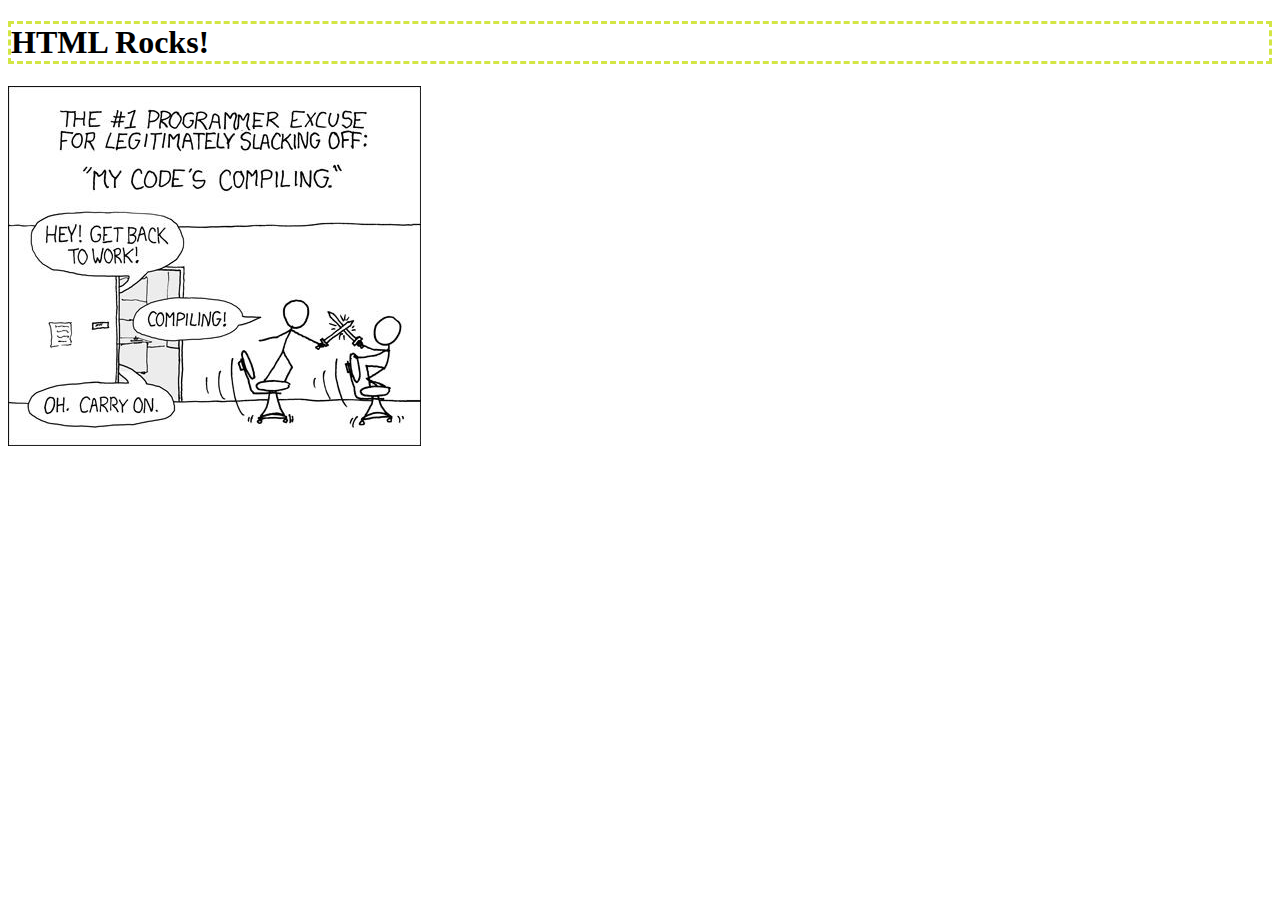
==== index.html @ 3ac5bd4d "Initial commit" ====
<!doctype html>
<html>

<head>
  <meta charset="utf-8">
  <title>Hello World!</title>
  <meta name="description" content="">
  <meta name="viewport" content="width=device-width, initial-scale=1">
  <link rel="stylesheet" href="css/style.css">
</head>

<body>
  <h1>HTML Rocks!</h1>
  <img src="img/compile.jpeg">
  <script type="module" src="js/main.js"></script>
</body>

</html>
---- css/style.css ----
h1{
  border-color: #d3e644;
  border-style: dashed;
}
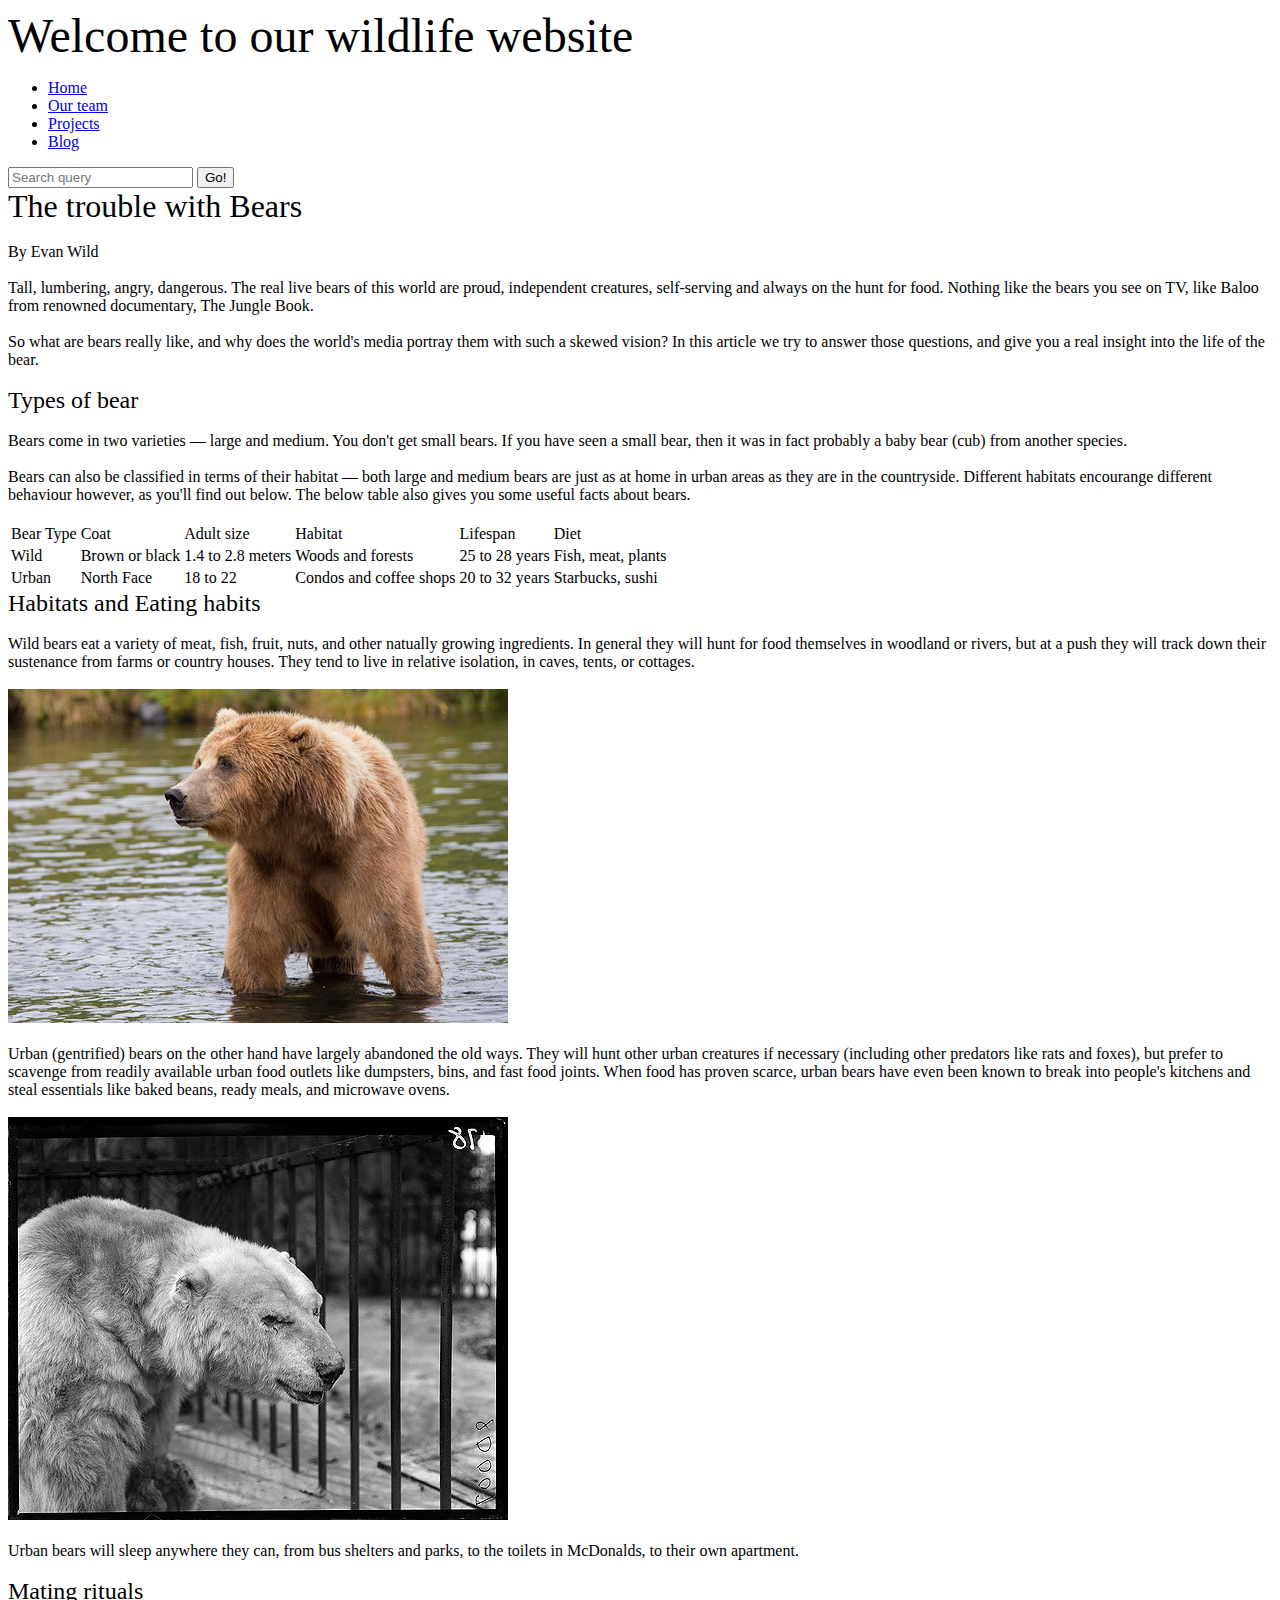
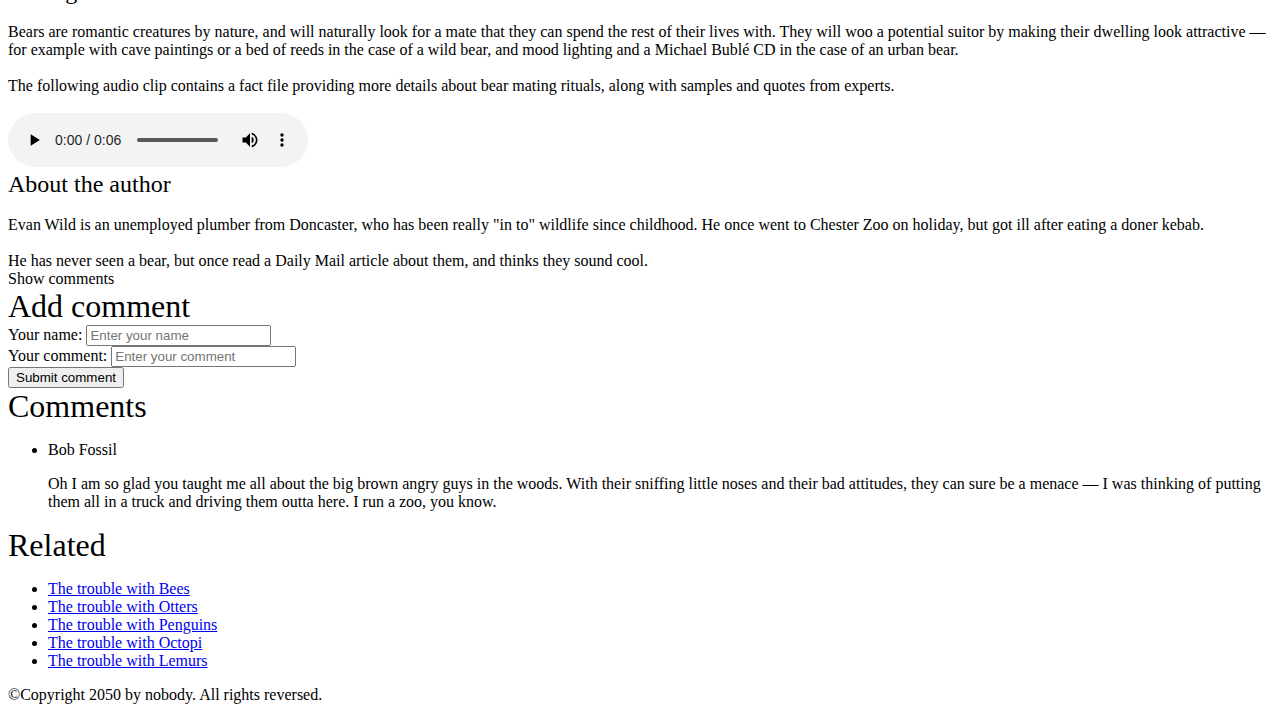
==== commit b1a04d30: "Include files + remove useless one" ====
--- a/index.html
+++ b/index.html
@@ -1,18 +1,174 @@
-<!doctype html>
+<!DOCTYPE html>
 <html>
+  <head>
+    <meta charset="utf-8">
 
-<head>
-  <meta charset="utf-8">
-  <title>Hello World!</title>
-  <meta name="description" content="">
-  <meta name="viewport" content="width=device-width, initial-scale=1">
-  <link rel="stylesheet" href="css/style.css">
-</head>
+    <title>Accessibility assessment</title>
+    <link href="https://fonts.googleapis.com/css?family=Open+Sans+Condensed:300|Sonsie+One" rel="stylesheet" type="text/css">
+    <link rel="stylesheet" href="style.css">
 
-<body>
-  <h1>HTML Rocks!</h1>
-  <img src="img/compile.jpeg">
-  <script type="module" src="js/main.js"></script>
-</body>
+    <!-- the below three lines are a fix to get HTML5 semantic elements working in old versions of Internet Explorer-->
+    <!--[if lt IE 9]>
+      <script src="http://html5shiv.googlecode.com/svn/trunk/html5.js"></script>
+    <![endif]-->
+  </head>
 
-</html>+  <body>
+    <div class="header">
+      <font size="7">Welcome to our wildlife website</font>
+    </div>
+
+    <div class="nav">
+      <ul>
+        <li><a href="#">Home</a></li>
+        <li><a href="#">Our team</a></li>
+        <li><a href="#">Projects</a></li>
+        <li><a href="#">Blog</a></li>
+      </ul>
+
+      <form class="search">
+        <input type="search" name="q" placeholder="Search query">
+        <input type="submit" value="Go!">
+      </form>
+    </div>
+
+    <main>
+      <article>
+        <font size="6">The trouble with Bears</font>
+        <br><br>
+        By Evan Wild
+        <br><br>
+        Tall, lumbering, angry, dangerous. The real live bears of this world are proud, independent creatures, self-serving and always on the hunt for food. Nothing like the bears you see on TV, like Baloo from renowned documentary, The Jungle Book.
+        <br><br>
+        So what are bears really like, and why does the world's media portray them with such a skewed vision? In this article we try to answer those questions, and give you a real insight into the life of the bear.
+        <br><br>
+        <font size="5">Types of bear</font>
+        <br><br>
+        Bears come in two varieties — large and medium. You don't get small bears. If you have seen a small bear, then it was in fact probably a baby bear (cub) from another species.
+        <br><br>
+        Bears can also be classified in terms of their habitat — both large and medium bears are just as at home in urban areas as they are in the countryside. Different habitats encourange different behaviour however, as you'll find out below. The below table also gives you some useful facts about bears.
+        <br><br>
+        <table>
+          <thead>
+            <tr>
+              <td>Bear Type</td>
+              <td>Coat</td>
+              <td>Adult size</td>
+              <td>Habitat</td>
+              <td>Lifespan</td>
+              <td>Diet</td>
+            </tr>
+          </thead>
+          <tbody>
+            <tr>
+              <td>Wild</td>
+              <td>Brown or black</td>
+              <td>1.4 to 2.8 meters</td>
+              <td>Woods and forests</td>
+              <td>25 to 28 years</td>
+              <td>Fish, meat, plants</td>
+            </tr>
+            <tr>
+              <td>Urban</td>
+              <td>North Face</td>
+              <td>18 to 22</td>
+              <td>Condos and coffee shops</td>
+              <td>20 to 32 years</td>
+              <td>Starbucks, sushi</td>
+            </tr>
+          </tbody>
+        </table>
+
+        <font size="5">Habitats and Eating habits</font>
+        <br><br>
+        Wild bears eat a variety of meat, fish, fruit, nuts, and other natually growing ingredients. In general they will hunt for food themselves in woodland or rivers, but at a push they will track down their sustenance from farms or country houses. They tend to live in relative isolation, in caves, tents, or cottages.
+        <br><br>
+        <img src="media/wild-bear.jpg">
+        <br><br>
+        Urban (gentrified) bears on the other hand have largely abandoned the old ways. They will hunt other urban creatures if necessary (including other predators like rats and foxes), but prefer to scavenge from readily available urban food outlets like dumpsters, bins, and fast food joints. When food has proven scarce, urban bears have even been known to break into people's kitchens and steal essentials like baked beans, ready meals, and microwave ovens.
+        <br><br>
+        <img src="media/urban-bear.jpg">
+        <br><br>
+        Urban bears will sleep anywhere they can, from bus shelters and parks, to the toilets in McDonalds, to their own apartment.
+        <br><br>
+        <font size="5">Mating rituals</font>
+        <br><br>
+        Bears are romantic creatures by nature, and will naturally look for a mate that they can spend the rest of their lives with. They will woo a potential suitor by making their dwelling look attractive — for example with cave paintings or a bed of reeds in the case of a wild bear, and mood lighting and a Michael Bublé CD in the case of an urban bear.
+        <br><br>
+        The following audio clip contains a fact file providing more details about bear mating rituals, along with samples and quotes from experts.
+        <br><br>
+        <audio controls>
+          <source src="media/bear.mp3" type="audio/mp3">
+          <source src="media/bear.ogg" type="audio/ogg">
+          <p>It looks like your browser doesn't support HTML5 audio players.</p>
+        </audio>
+
+        <aside>
+
+          <font size="5">About the author</font>
+        <br><br>
+          Evan Wild is an unemployed plumber from Doncaster, who has been really "in to" wildlife since childhood. He once went to Chester Zoo on holiday, but got ill after eating a doner kebab.
+        <br><br>
+          He has never seen a bear, but once read a Daily Mail article about them, and thinks they sound cool.
+
+        </aside>
+        <section class="comments">
+          <div class="show-hide">Show comments</div>
+
+          <div class="comment-wrapper">
+
+            <font size="6">Add comment</font>
+
+            <form class="comment-form">
+              <div class="flex-pair">
+                Your name:
+                <input type="text" name="name" id="name" placeholder="Enter your name">
+              </div>
+              <div class="flex-pair">
+                Your comment:
+                <input type="text" name="comment" id="comment" placeholder="Enter your comment">
+              </div>
+              <div>
+                <input type="submit" value="Submit comment">
+              </div>
+            </form>
+
+            <font size="6">Comments</font>
+
+            <ul class="comment-container">
+
+              <li>
+
+                <p>Bob Fossil</p>
+
+                <p>Oh I am so glad you taught me all about the big brown angry guys in the woods. With their sniffing little noses and their bad attitudes, they can sure be a menace — I was thinking of putting them all in a truck and driving them outta here. I run a zoo, you know.</p>
+
+              </li>
+
+            </ul>
+
+          </div>
+        </section>
+      </article>
+
+      <div class="secondary">
+        <font size="6">Related</font>
+
+        <ul>
+          <li><a href="#">The trouble with Bees</a></li>
+          <li><a href="#">The trouble with Otters</a></li>
+          <li><a href="#">The trouble with Penguins</a></li>
+          <li><a href="#">The trouble with Octopi</a></li>
+          <li><a href="#">The trouble with Lemurs</a></li>
+        </ul>
+      </div>
+    </main>
+
+    <footer>
+      <p>©Copyright 2050 by nobody. All rights reversed.</p>
+    </footer>
+
+    <script src="main.js"></script>
+
+  </body>
+</html>
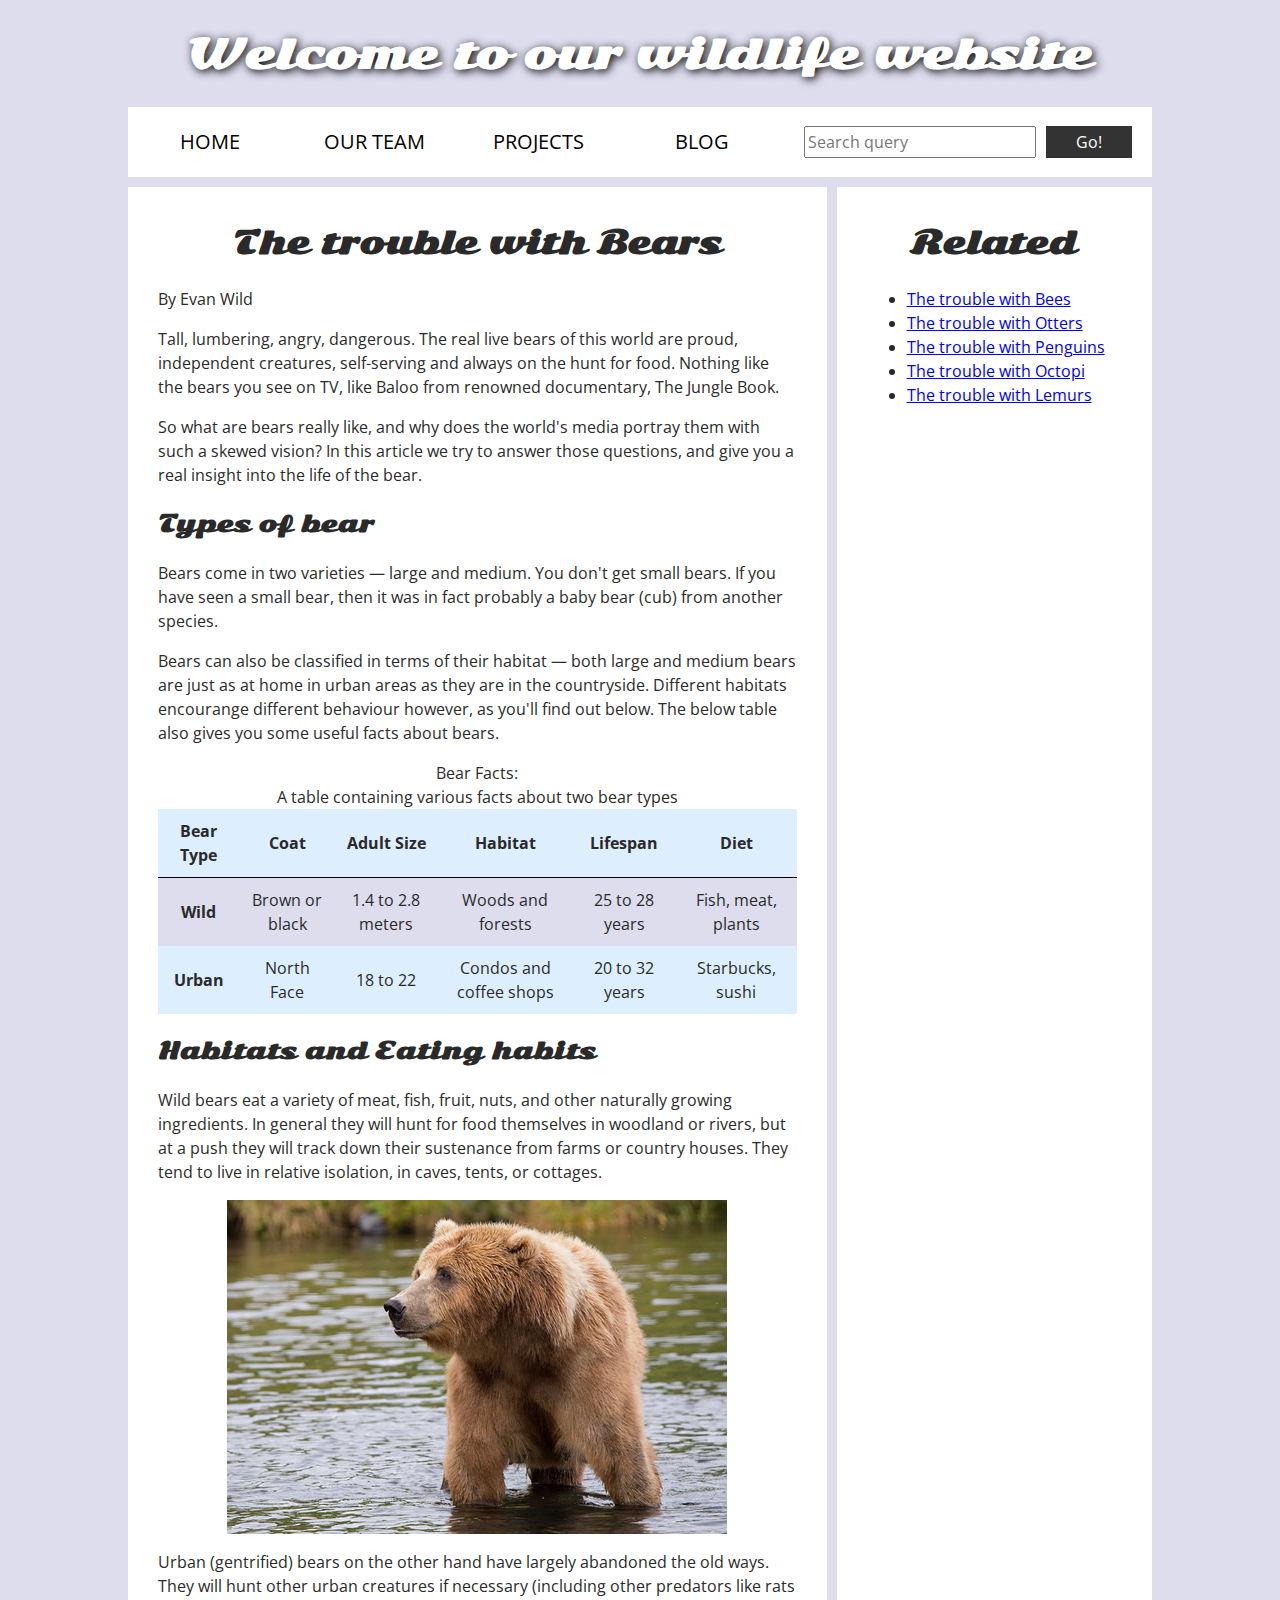
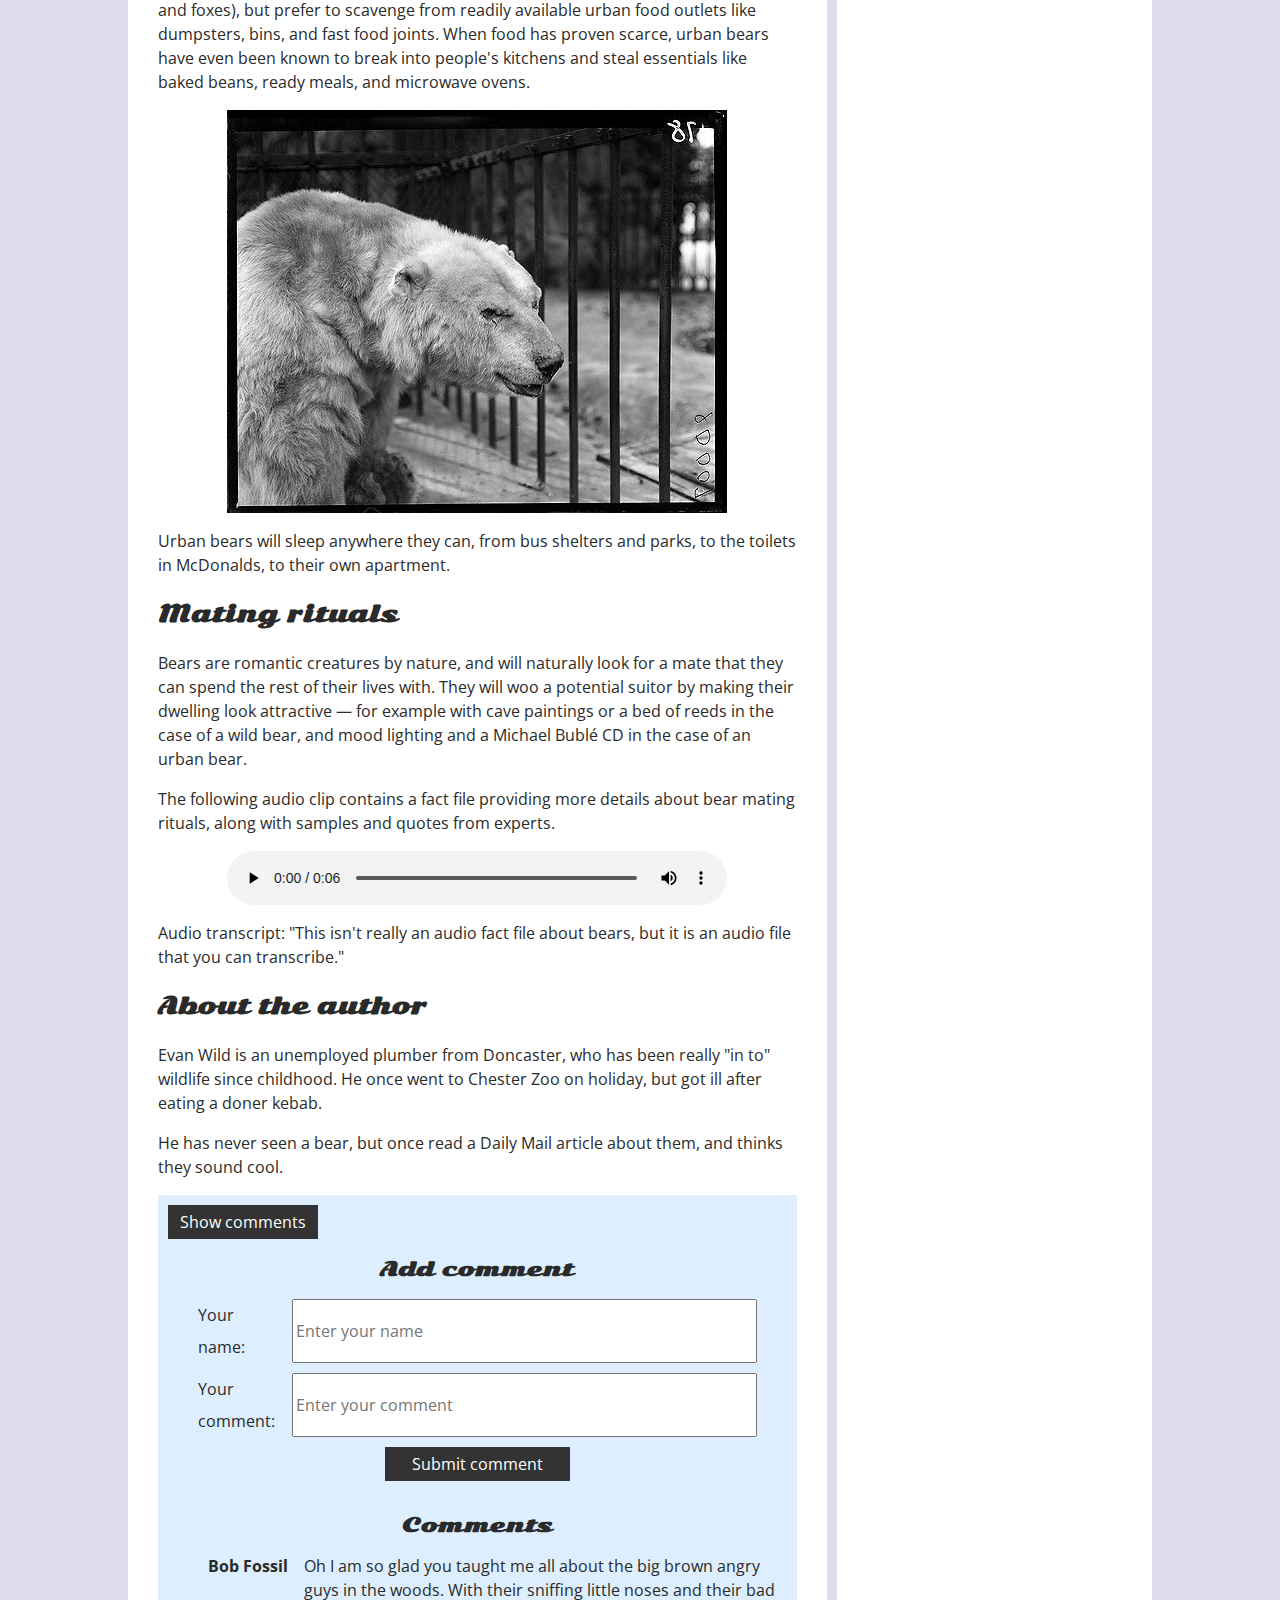
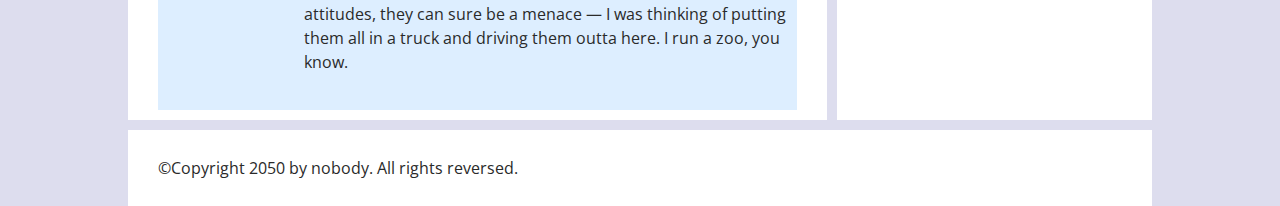
==== commit 0278c572: "Finish project" ====
--- a/index.html
+++ b/index.html
@@ -1,11 +1,10 @@
 <!DOCTYPE html>
-<html>
+<html lang="en-US">
   <head>
     <meta charset="utf-8">
-
     <title>Accessibility assessment</title>
     <link href="https://fonts.googleapis.com/css?family=Open+Sans+Condensed:300|Sonsie+One" rel="stylesheet" type="text/css">
-    <link rel="stylesheet" href="style.css">
+    <link rel="stylesheet" href="css/style.css">
 
     <!-- the below three lines are a fix to get HTML5 semantic elements working in old versions of Internet Explorer-->
     <!--[if lt IE 9]>
@@ -14,11 +13,9 @@
   </head>
 
   <body>
-    <div class="header">
-      <font size="7">Welcome to our wildlife website</font>
-    </div>
-
-    <div class="nav">
+    <h1>Welcome to our wildlife website</h1>
+
+    <nav>
       <ul>
         <li><a href="#">Home</a></li>
         <li><a href="#">Our team</a></li>
@@ -27,113 +24,163 @@
       </ul>
 
       <form class="search">
-        <input type="search" name="q" placeholder="Search query">
+        <label class="visually-hidden" for="q">Search query</label>
+        <input type="search" name="q" id="q" placeholder="Search query">
         <input type="submit" value="Go!">
       </form>
-    </div>
+    </nav>
 
     <main>
       <article>
-        <font size="6">The trouble with Bears</font>
-        <br><br>
-        By Evan Wild
-        <br><br>
-        Tall, lumbering, angry, dangerous. The real live bears of this world are proud, independent creatures, self-serving and always on the hunt for food. Nothing like the bears you see on TV, like Baloo from renowned documentary, The Jungle Book.
-        <br><br>
-        So what are bears really like, and why does the world's media portray them with such a skewed vision? In this article we try to answer those questions, and give you a real insight into the life of the bear.
-        <br><br>
-        <font size="5">Types of bear</font>
-        <br><br>
-        Bears come in two varieties — large and medium. You don't get small bears. If you have seen a small bear, then it was in fact probably a baby bear (cub) from another species.
-        <br><br>
-        Bears can also be classified in terms of their habitat — both large and medium bears are just as at home in urban areas as they are in the countryside. Different habitats encourange different behaviour however, as you'll find out below. The below table also gives you some useful facts about bears.
-        <br><br>
+        <h2>The trouble with Bears</h2>
+        <p>By Evan Wild</p>
+        
+        <p>
+          Tall, lumbering, angry, dangerous. The real live bears of this world are proud, 
+          independent creatures, self-serving and always on the hunt for food. Nothing like 
+          the bears you see on TV, like Baloo from renowned documentary, The Jungle Book.
+        </p>
+        
+        <p>
+          So what are bears really like, and why does the world's media portray them with 
+          such a skewed vision? In this article we try to answer those questions, and give 
+          you a real insight into the life of the bear.
+        </p>
+
+        <h3>Types of bear</h3>
+        <p>
+          Bears come in two varieties — large and medium. You don't get small bears. 
+          If you have seen a small bear, then it was in fact probably a baby bear 
+          (cub) from another species.
+        </p>
+
+        <p>
+          Bears can also be classified in terms of their habitat — both large and 
+          medium bears are just as at home in urban areas as they are in the countryside. 
+          Different habitats encourange different behaviour however, as you'll find out 
+          below. The below table also gives you some useful facts about bears.
+        </p>
+
         <table>
-          <thead>
-            <tr>
-              <td>Bear Type</td>
-              <td>Coat</td>
-              <td>Adult size</td>
-              <td>Habitat</td>
-              <td>Lifespan</td>
-              <td>Diet</td>
-            </tr>
-          </thead>
-          <tbody>
-            <tr>
-              <td>Wild</td>
-              <td>Brown or black</td>
-              <td>1.4 to 2.8 meters</td>
-              <td>Woods and forests</td>
-              <td>25 to 28 years</td>
-              <td>Fish, meat, plants</td>
-            </tr>
-            <tr>
-              <td>Urban</td>
-              <td>North Face</td>
-              <td>18 to 22</td>
-              <td>Condos and coffee shops</td>
-              <td>20 to 32 years</td>
-              <td>Starbucks, sushi</td>
-            </tr>
-          </tbody>
+          <caption>
+            Bear Facts:
+            <br>
+            <span>A table containing various facts about two bear types</span>
+          </caption>
+          <tr>
+            <th scope="col">Bear Type</th>
+            <th scope="col">Coat</th>
+            <th scope="col">Adult Size</th>
+            <th scope="col">Habitat</th>
+            <th scope="col">Lifespan</th>
+            <th scope="col">Diet</th>
+          </tr>
+
+          <tr>
+            <th scope="row">Wild</th>
+            <td>Brown or black</td>
+            <td>1.4 to 2.8 meters</td>
+            <td>Woods and forests</td>
+            <td>25 to 28 years</td>
+            <td>Fish, meat, plants</td>
+          </tr>
+
+          <tr>
+            <th scope="row">Urban</th>
+            <td>North Face</td>
+            <td>18 to 22</td>
+            <td>Condos and coffee shops</td>
+            <td>20 to 32 years</td>
+            <td>Starbucks, sushi</td>
+          </tr>
         </table>
 
-        <font size="5">Habitats and Eating habits</font>
-        <br><br>
-        Wild bears eat a variety of meat, fish, fruit, nuts, and other natually growing ingredients. In general they will hunt for food themselves in woodland or rivers, but at a push they will track down their sustenance from farms or country houses. They tend to live in relative isolation, in caves, tents, or cottages.
-        <br><br>
-        <img src="media/wild-bear.jpg">
-        <br><br>
-        Urban (gentrified) bears on the other hand have largely abandoned the old ways. They will hunt other urban creatures if necessary (including other predators like rats and foxes), but prefer to scavenge from readily available urban food outlets like dumpsters, bins, and fast food joints. When food has proven scarce, urban bears have even been known to break into people's kitchens and steal essentials like baked beans, ready meals, and microwave ovens.
-        <br><br>
-        <img src="media/urban-bear.jpg">
-        <br><br>
-        Urban bears will sleep anywhere they can, from bus shelters and parks, to the toilets in McDonalds, to their own apartment.
-        <br><br>
-        <font size="5">Mating rituals</font>
-        <br><br>
-        Bears are romantic creatures by nature, and will naturally look for a mate that they can spend the rest of their lives with. They will woo a potential suitor by making their dwelling look attractive — for example with cave paintings or a bed of reeds in the case of a wild bear, and mood lighting and a Michael Bublé CD in the case of an urban bear.
-        <br><br>
-        The following audio clip contains a fact file providing more details about bear mating rituals, along with samples and quotes from experts.
-        <br><br>
+        <h3>Habitats and Eating habits</h3>
+        <p>
+          Wild bears eat a variety of meat, fish, fruit, nuts, and other 
+          naturally growing ingredients. In general they will hunt for food 
+          themselves in woodland or rivers, but at a push they will track 
+          down their sustenance from farms or country houses. They tend 
+          to live in relative isolation, in caves, tents, or cottages.
+        </p>
+        <img src="media/wild-bear.jpg" alt="Wild bear stading in shallow water">
+        <p>
+          Urban (gentrified) bears on the other hand have largely abandoned 
+          the old ways. They will hunt other urban creatures if necessary 
+          (including other predators like rats and foxes), but prefer to 
+          scavenge from readily available urban food outlets like dumpsters, 
+          bins, and fast food joints. When food has proven scarce, urban 
+          bears have even been known to break into people's kitchens and 
+          steal essentials like baked beans, ready meals, and microwave ovens.
+        </p>
+        <img src="media/urban-bear.jpg" alt="Urban bear in a cage">
+        <p>
+          Urban bears will sleep anywhere they can, from bus shelters and 
+          parks, to the toilets in McDonalds, to their own apartment.
+        </p>
+
+        <h3>Mating rituals</h3>
+        <p>
+          Bears are romantic creatures by nature, and will naturally look 
+          for a mate that they can spend the rest of their lives with. 
+          They will woo a potential suitor by making their dwelling look 
+          attractive — for example with cave paintings or a bed of reeds 
+          in the case of a wild bear, and mood lighting and a Michael 
+          Bublé CD in the case of an urban bear.
+        </p>
+
+        <p>
+          The following audio clip contains a fact file providing more 
+          details about bear mating rituals, along with samples and quotes from experts.
+        </p>
+
         <audio controls>
           <source src="media/bear.mp3" type="audio/mp3">
           <source src="media/bear.ogg" type="audio/ogg">
-          <p>It looks like your browser doesn't support HTML5 audio players.</p>
+          <p>
+            It looks like your browser doesn't support HTML5 audio players.
+            Download <a href="media/bear.mp3">MP3</a> or <a href="media/bear.ogg">OGG</a> audio.
+          </p>
         </audio>
+        <p>
+          Audio transcript: "This isn't really an audio fact file about bears, 
+          but it is an audio file that you can transcribe."
+        </p>
 
         <aside>
-
-          <font size="5">About the author</font>
-        <br><br>
-          Evan Wild is an unemployed plumber from Doncaster, who has been really "in to" wildlife since childhood. He once went to Chester Zoo on holiday, but got ill after eating a doner kebab.
-        <br><br>
-          He has never seen a bear, but once read a Daily Mail article about them, and thinks they sound cool.
-
+          <h3>About the author</h3>
+          <p>
+            Evan Wild is an unemployed plumber from Doncaster, who 
+            has been really "in to" wildlife since childhood. He once 
+            went to Chester Zoo on holiday, but got ill after eating a doner kebab.
+          </p>
+
+          <p>
+            He has never seen a bear, but once read a Daily Mail article 
+            about them, and thinks they sound cool.
+          </p>          
         </aside>
+
         <section class="comments">
-          <div class="show-hide">Show comments</div>
+          <button class="show-hide">Show comments</button>
 
           <div class="comment-wrapper">
 
-            <font size="6">Add comment</font>
+            <h2>Add comment</h2>
 
             <form class="comment-form">
               <div class="flex-pair">
-                Your name:
+                <label for="name">Your name:</label>
                 <input type="text" name="name" id="name" placeholder="Enter your name">
               </div>
               <div class="flex-pair">
-                Your comment:
+                <label for="comment">Your comment:</label>
                 <input type="text" name="comment" id="comment" placeholder="Enter your comment">
               </div>
-              <div>
-                <input type="submit" value="Submit comment">
-              </div>
+              <input type="submit" value="Submit comment">
             </form>
 
-            <font size="6">Comments</font>
+            <h2>Comments</h2>
 
             <ul class="comment-container">
 
@@ -151,8 +198,8 @@
         </section>
       </article>
 
-      <div class="secondary">
-        <font size="6">Related</font>
+      <section class="secondary">
+        <h2>Related</h2>
 
         <ul>
           <li><a href="#">The trouble with Bees</a></li>
@@ -161,14 +208,14 @@
           <li><a href="#">The trouble with Octopi</a></li>
           <li><a href="#">The trouble with Lemurs</a></li>
         </ul>
-      </div>
+      </section>
     </main>
 
     <footer>
       <p>©Copyright 2050 by nobody. All rights reversed.</p>
     </footer>
 
-    <script src="main.js"></script>
+    <script src="js/main.js"></script>
 
   </body>
 </html>
--- a/css/style.css
+++ b/css/style.css
@@ -0,0 +1,263 @@
+/* || General setup */
+
+html, body {
+  margin: 0;
+  padding: 0;
+}
+
+html {
+  font-size: 10px;
+  background-color: #dde;
+}
+
+body {
+  width: 80%;
+  min-width: 1024px;
+  margin: 0 auto;
+}
+
+/* || typography */
+
+h1, h2, h3 {
+  font-family: 'Sonsie One', cursive;
+  color: #2a2a2a;
+}
+
+p, input, li, table, label, button {
+  font-family: 'Open Sans Condensed', sans-serif;
+  color: #2a2a2a;
+}
+
+h1 {
+  font-size: 4rem;
+  text-align: center;
+  color: white;
+  text-shadow: 2px 2px 10px black;
+}
+
+h2 {
+  font-size: 3rem;
+  text-align: center;
+}
+
+h3 {
+  font-size: 2.2rem;
+}
+
+p, li, table {
+  font-size: 1.6rem;
+  line-height: 1.5;
+}
+
+/* || header layout */
+
+article, footer, .secondary, nav {
+  background-color: white;
+}
+
+article, footer, .secondary {
+  padding: 10px 30px;
+}
+
+article {
+  margin-right: 10px;
+}
+
+nav {
+  height: 50px;
+  background-color: ff80ff;
+  display: flex;
+  padding: 1% 0;
+  margin-bottom: 10px;
+}
+
+nav ul {
+  padding: 0;
+  list-style-type: none;
+  flex: 2;
+  display: flex;
+}
+
+nav li {
+  display: inline;
+  text-align: center;
+  flex: 1;
+}
+
+nav a {
+  display: inline-block;
+  font-size: 2rem;
+  text-transform: uppercase;
+  text-decoration: none;
+  color: black;
+}
+
+nav .search {
+  flex: 1;
+  display: flex;
+  align-items: center;
+  height: 100%;
+  padding: 0 2em;
+}
+
+.search input {
+  font-size: 1.6rem;
+  height: 32px;
+}
+
+.search input[type="search"] {
+  flex: 3;
+}
+
+.search input[type="submit"] {
+  flex: 1;
+  margin-left: 1rem;
+  background: #333;
+  border: 0;
+  color: white;
+}
+
+/* || main layout */
+
+main {
+  display: flex;
+}
+
+article {
+  flex: 5;
+}
+
+.secondary {
+  flex: 2;
+}
+
+footer {
+  margin-top: 10px;
+}
+
+/* Table styling */
+
+table {
+  width: 100%;
+  background-color: #dde;
+  border-collapse: collapse;
+}
+
+th, td {
+  padding: 10px;
+}
+
+td {
+  text-align: center;
+}
+
+th[scope="col"] {
+  border-bottom: 1px solid black;
+}
+
+tbody tr:nth-child(odd) {
+  background-color: #def;
+}
+
+/* styling content images and audio */
+
+img, audio {
+  display: block;
+  margin: 0 auto;
+}
+
+audio {
+  width: 500px;
+}
+
+/* Comments styling */
+
+.comments {
+  background-color: #def;
+  padding: 10px;
+}
+
+.show-hide {
+  cursor: pointer;
+}
+
+.comments h2 {
+  font-size: 2rem;
+}
+
+.comments h2:nth-of-type(2) {
+  margin-bottom: 0;
+}
+
+.comment-form {
+  margin-bottom: 3rem;
+}
+
+.comment-form .flex-pair {
+  display: flex;
+  padding: 0 3rem 1rem;
+}
+
+.comment-form label {
+  align-self: center;
+  flex: 1.1;
+  text-align: left;
+}
+
+.comment-form input {
+  margin-left: 1rem;
+  flex: 6;
+}
+
+.show-hide {
+  text-align: center;
+  width: 150px;
+}
+
+.comment-form input, .comment-form label, .show-hide {
+  font-size: 1.6rem;
+  line-height: 32px;
+}
+
+.comment-form input[type="submit"], .show-hide {
+  background: #333;
+  border: 0;
+  color: white;
+}
+
+.comment-form input[type="submit"] {
+  width: 30%;
+  display: block;
+  margin: 0 auto;
+}
+
+.comment-container {
+  margin-top: 0;
+}
+
+.comment-container li {
+  list-style-type: none;
+  display: flex;
+}
+
+.comment-container li p:nth-child(1) {
+  flex: 1;
+  font-weight: bold;
+}
+
+.comment-container li p:nth-child(2) {
+  flex: 5;
+}
+
+.visually-hidden {
+  position: absolute;
+  position: absolute !important;
+  width: 1px !important;
+  height: 1px !important;
+  padding: 0 !important;
+  margin: -1px !important;
+  overflow: hidden !important;
+  clip: rect(0,0,0,0) !important;
+  white-space: nowrap !important;
+  border: 0 !important;
+}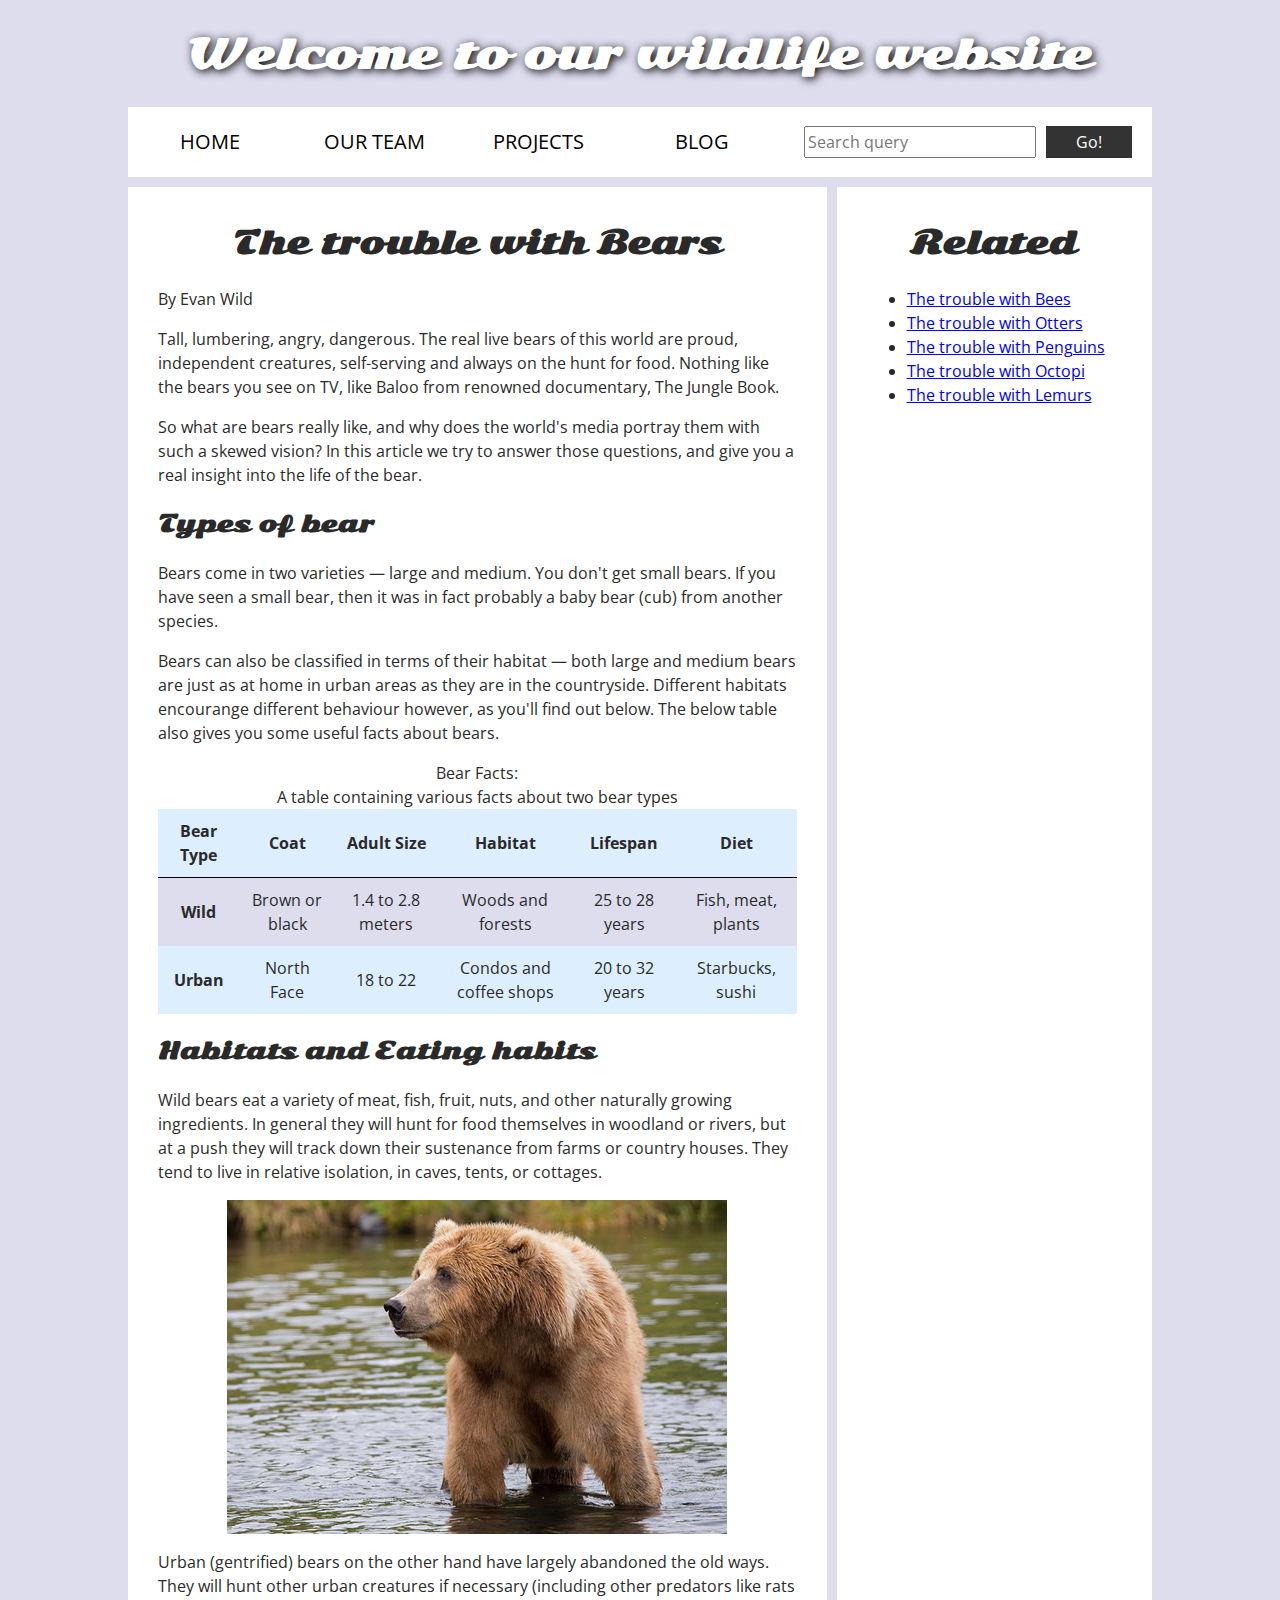
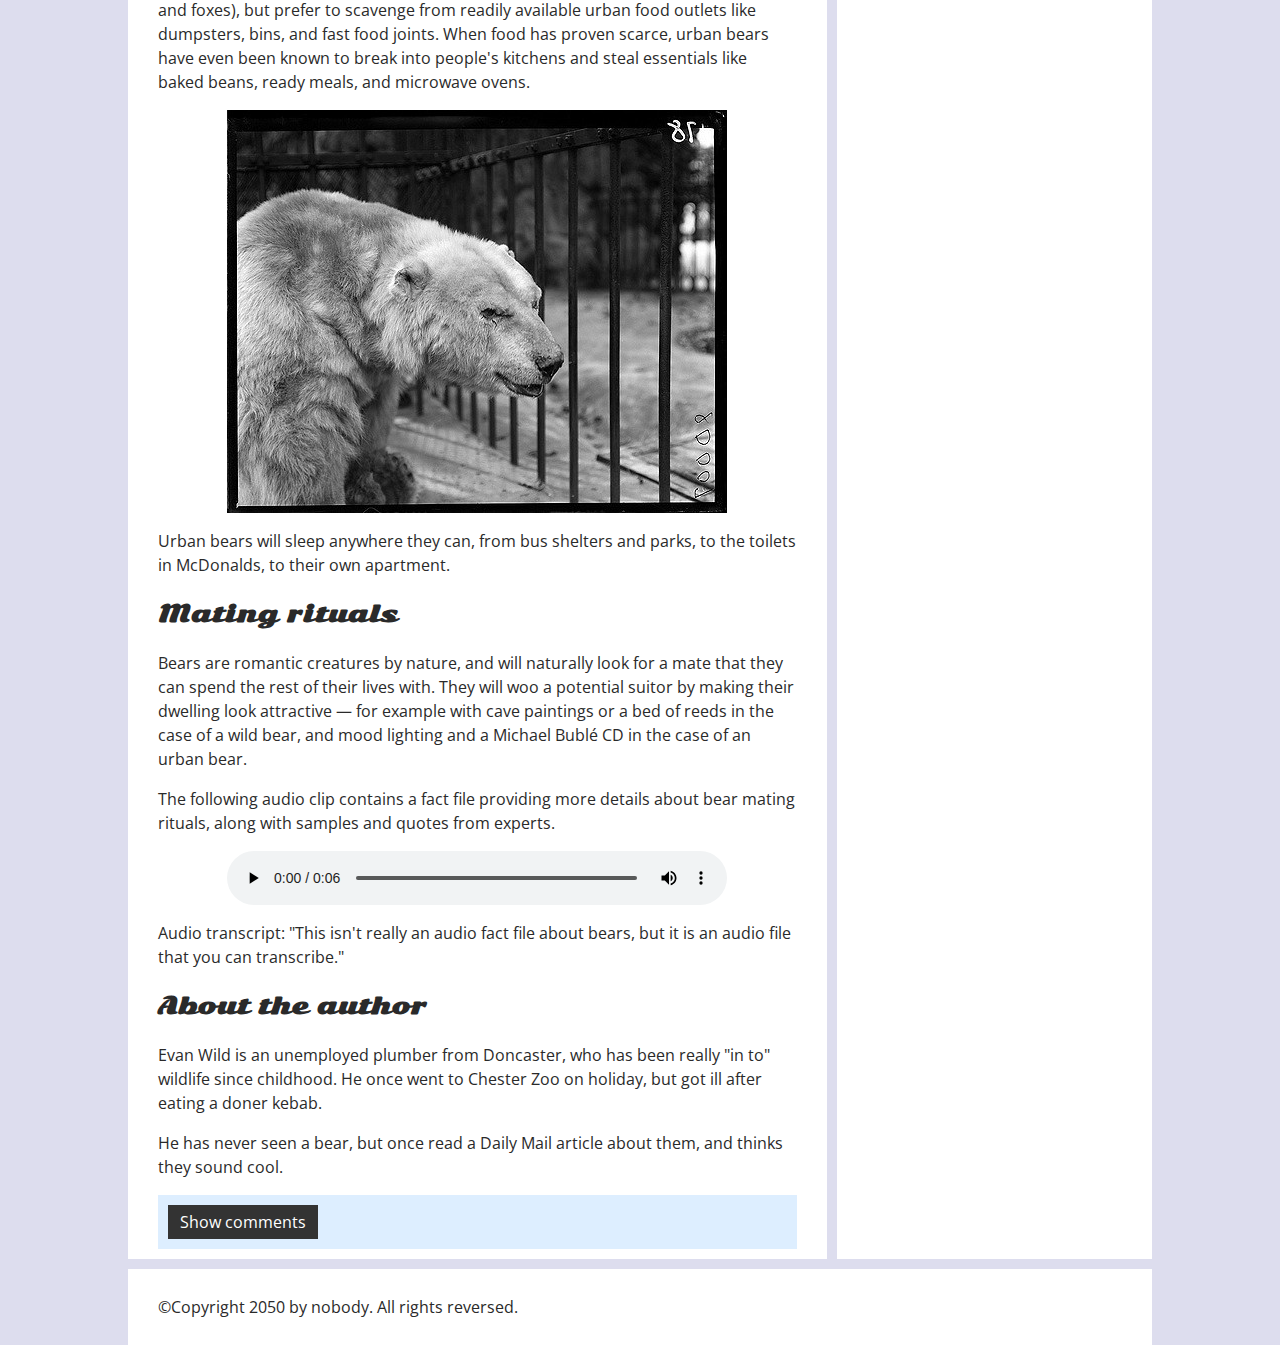
==== commit 04d4c672: "Update README and fix" ====
--- a/index.html
+++ b/index.html
@@ -215,7 +215,7 @@
       <p>©Copyright 2050 by nobody. All rights reversed.</p>
     </footer>
 
-    <script src="js/main.js"></script>
+    <script src="js/main.js" type="module"></script>
 
   </body>
 </html>
